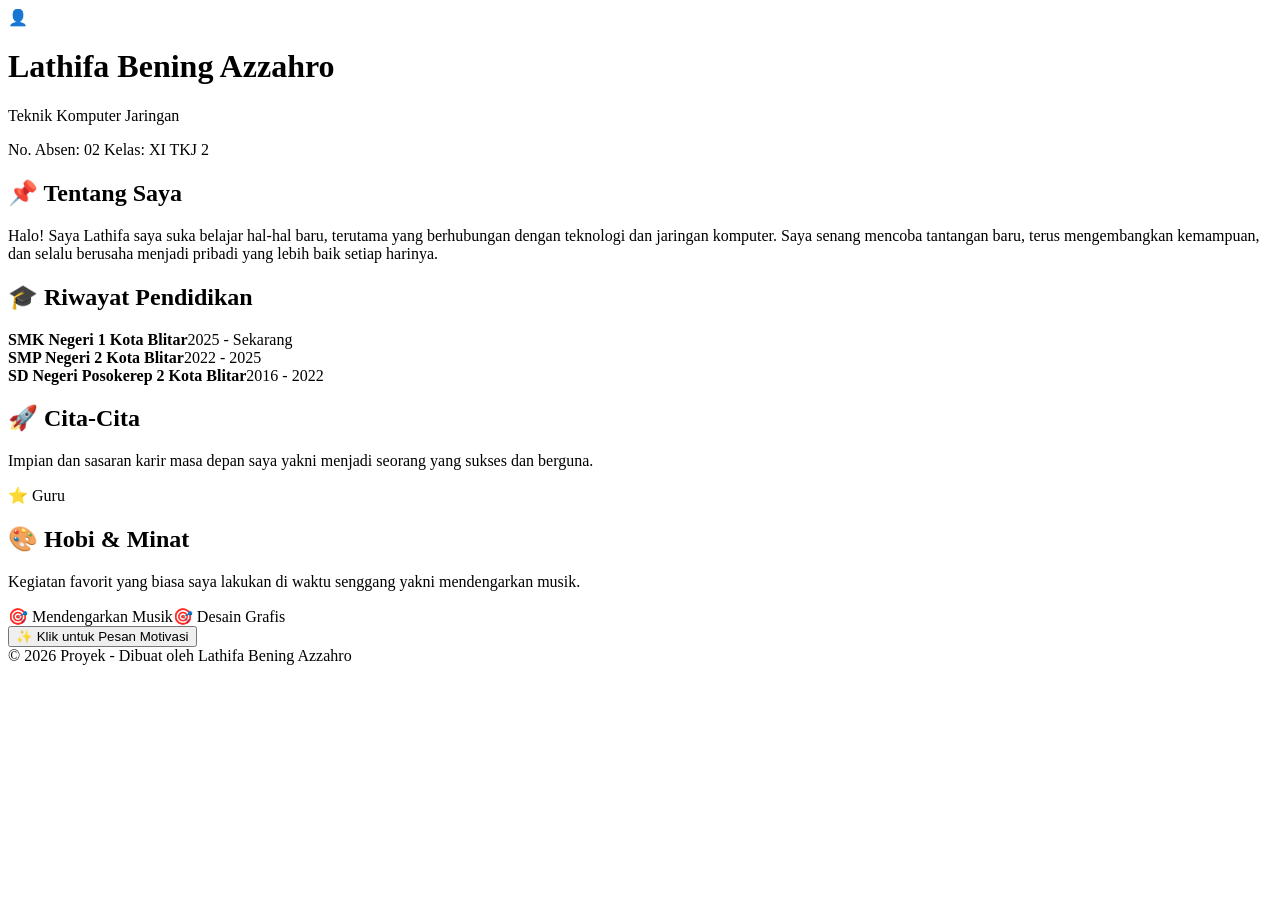
==== menu lihat karya portofolio.html @ af2c8e89 "Add files via upload" ====
<!DOCTYPE html>
<html lang="id">
<head>
    <meta charset="UTF-8">
    <meta name="viewport" content="width=device-width, initial-scale=1.0">
    <title>Profil Diri - Portofolio Siswa</title>
    <!-- Menghubungkan ke file CSS eksternal -->
    <link rel="stylesheet" href="lathifa.css">
</head>
<body>

    <div class="container">
        <!-- HEADER PROFILE -->
        <header class="header">
            <div class="avatar-box">👤</div>
            <h1 id="nama-user">Lathifa Bening Azzahro</h1>
            <p id="jurusan-user">Teknik Komputer Jaringan</p>
            
            <div class="badge-container">
                <span class="badge" id="absen-user">No. Absen: 02</span>
                <span class="badge">Kelas: XI TKJ 2</span>
            </div>
        </header>

        <!-- KONTEN UTAMA (INFORMASI PROFIL) -->
        <main class="content">
            
            <!-- TENTANG SAYA -->
            <section class="card">
                <h2 class="card-title">📌 Tentang Saya</h2>
                <p class="card-content" id="tentang-user">
                    Halo! Saya Lathifa saya suka belajar hal-hal baru, terutama yang berhubungan dengan teknologi dan jaringan komputer. Saya senang mencoba tantangan baru, terus mengembangkan kemampuan, dan selalu berusaha menjadi pribadi yang lebih baik setiap harinya. 
                </p>
            </section>

            <!-- RIWAYAT PENDIDIKAN -->
            <section class="card">
                <h2 class="card-title">🎓 Riwayat Pendidikan</h2>
                <ul class="card-content" style="padding: 0;" id="pendidikan-list">
                    <!-- Dimuat via JavaScript -->
                </ul>
            </section>

            <!-- CITA-CITA -->
            <section class="card">
                <h2 class="card-title">🚀 Cita-Cita</h2>
                <p class="card-content">Impian dan sasaran karir masa depan saya yakni menjadi seorang yang sukses dan berguna.</p>
                <div class="tag-group" id="citacita-tags">
                    <!-- Dimuat via JavaScript -->
                </div>
            </section>

            <!-- HOBI -->
            <section class="card">
                <h2 class="card-title">🎨 Hobi & Minat</h2>
                <p class="card-content">Kegiatan favorit yang biasa saya lakukan di waktu senggang yakni mendengarkan musik.</p>
                <div class="tag-group" id="hobi-tags">
                    <!-- Dimuat via JavaScript -->
                </div>
            </section>

            <!-- INTERAKSI EVENT JAVASCRIPT -->
            <div class="action-area">
                <button class="btn" onclick="tampilkanPesanKhusus()">✨ Klik untuk Pesan Motivasi</button>
                <div id="interactive-message" class="interactive-box"></div>
            </div>

        </main>

        <!-- FOOTER -->
        <footer class="footer">
            &copy; 2026 Proyek - Dibuat oleh Lathifa Bening Azzahro
        </footer>
    </div>

    <!-- JAVASCRIPT -->
    <script>
        const dataProfil = {
            nama: "Lathifa Bening Azzahro",
            absen: "02",
            tentang: "Saya adalah siswa yang berdedikasi tinggi dalam bidang pemrograman web dan pengembangan perangkat lunak.",
            pendidikan: [
                { sekolah: "SMK Negeri 1 Kota Blitar", tahun: "2025 - Sekarang" },
                { sekolah: "SMP Negeri 2 Kota Blitar", tahun: "2022 - 2025" },
                { sekolah: "SD Negeri Posokerep 2 Kota Blitar", tahun: "2016 - 2022" }
            ],
            citaCita: ["Guru"],
            hobi: [ "Mendengarkan Musik", "Desain Grafis"]
        };

        function muatDataPendidikan() {
            const containerList = document.getElementById("pendidikan-list");
            containerList.innerHTML = "";
            dataProfil.pendidikan.forEach(item => {
                const li = document.createElement("li");
                li.className = "list-item";
                li.innerHTML = `<strong>${item.sekolah}</strong><span class="edu-year">${item.tahun}</span>`;
                containerList.appendChild(li);
            });
        }

        function muatTags() {
            const containerCita = document.getElementById("citacita-tags");
            const containerHobi = document.getElementById("hobi-tags");

            dataProfil.citaCita.forEach(cita => {
                const span = document.createElement("span");
                span.className = "tag";
                span.innerText = "⭐ " + cita;
                containerCita.appendChild(span);
            });

            dataProfil.hobi.forEach(hobi => {
                const span = document.createElement("span");
                span.className = "tag";
                span.innerText = "🎯 " + hobi;
                containerHobi.appendChild(span);
            });
        }

        function tampilkanPesanKhusus() {
            const box = document.getElementById("interactive-message");
            const pesanMotivasi = [
                "\"Masa depan adalah milik mereka yang menyiapkan hari ini.\" - Soekarno",
                "\"Teknologi bukan hanya alat, tetapi seni memecahkan masalah.\"",
                "\"Jangan takut gagal, takutlah jika tidak pernah mencoba sesuatu yang baru!\""
            ];
            const indexAcak = Math.floor(Math.random() * pesanMotivasi.length);
            box.style.display = "block";
            box.innerHTML = `<p style="font-style: italic; color: #ff85e8;">${pesanMotivasi[indexAcak]}</p>`;
        }

        window.onload = function() {
            muatDataPendidikan();
            muatTags();
        };
    </script>
</body>
</html>
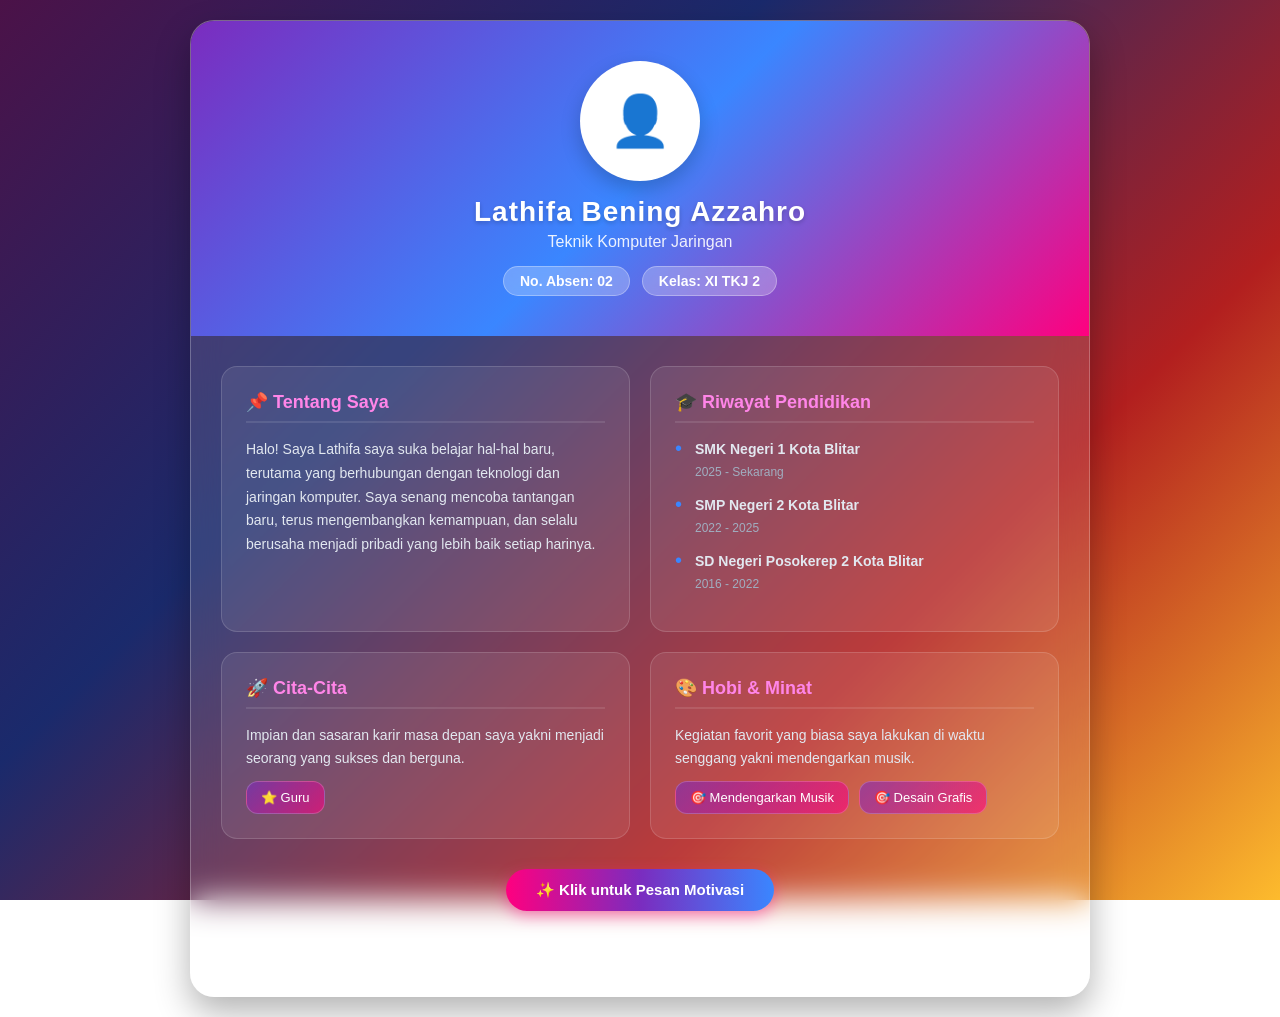
==== commit ad6dd4dc: "Update menu lihat karya portofolio.html" ====
--- a/menu lihat karya portofolio.html
+++ b/menu lihat karya portofolio.html
@@ -5,7 +5,7 @@
     <meta name="viewport" content="width=device-width, initial-scale=1.0">
     <title>Profil Diri - Portofolio Siswa</title>
     <!-- Menghubungkan ke file CSS eksternal -->
-    <link rel="stylesheet" href="lathifa.css">
+    <link rel="stylesheet" href="menu lihat karya portofolio.css">
 </head>
 <body>
 
@@ -136,4 +136,4 @@
         };
     </script>
 </body>
-</html>+</html>
--- a/menu lihat karya portofolio.css
+++ b/menu lihat karya portofolio.css
@@ -0,0 +1,230 @@
+/* =========================================================
+   1. RESET & GENERAL STYLES
+   ========================================================= */
+* {
+    margin: 0;
+    padding: 0;
+    box-sizing: border-box;
+    font-family: 'Segoe UI', Tahoma, Geneva, Verdana, sans-serif;
+}
+
+body {
+    /* Gradasi Latar Belakang: Ungu - Biru - Pink */
+    background: linear-gradient(135deg, #4b1248 0%, #1a2a6c 35%, #b21f1f 70%, #fdbb2d 100%);
+    background-attachment: fixed;
+    color: #ffffff;
+    min-height: 100vh;
+    display: flex;
+    justify-content: center;
+    align-items: center;
+    padding: 20px;
+}
+
+/* Container utama dengan efek Glassmorphism */
+.container {
+    width: 100%;
+    max-width: 900px;
+    background: rgba(255, 255, 255, 0.12);
+    backdrop-filter: blur(16px);
+    -webkit-backdrop-filter: blur(16px);
+    border-radius: 24px;
+    border: 1px solid rgba(255, 255, 255, 0.25);
+    box-shadow: 0 15px 35px rgba(0, 0, 0, 0.3);
+    overflow: hidden;
+    animation: fadeIn 1s ease-in-out;
+}
+
+@keyframes fadeIn {
+    from { opacity: 0; transform: translateY(20px); }
+    to { opacity: 1; transform: translateY(0); }
+}
+
+/* =========================================================
+   2. HEADER SECTION (Gradasi Ungu - Biru - Pink)
+   ========================================================= */
+.header {
+    background: linear-gradient(135deg, #7b2cbf 0%, #3a86ff 50%, #ff007f 100%);
+    padding: 40px 30px;
+    text-align: center;
+    position: relative;
+}
+
+.avatar-box {
+    width: 120px;
+    height: 120px;
+    margin: 0 auto 15px;
+    border-radius: 50%;
+    background: #ffffff;
+    display: flex;
+    justify-content: center;
+    align-items: center;
+    font-size: 50px;
+    color: #7b2cbf;
+    border: 4px solid rgba(255, 255, 255, 0.8);
+    box-shadow: 0 8px 20px rgba(0,0,0,0.2);
+}
+
+.header h1 {
+    font-size: 28px;
+    font-weight: 700;
+    letter-spacing: 1px;
+    margin-bottom: 5px;
+    text-shadow: 0 2px 4px rgba(0, 0, 0, 0.2);
+}
+
+.header p {
+    font-size: 16px;
+    opacity: 0.9;
+    font-weight: 300;
+}
+
+.badge-container {
+    display: flex;
+    justify-content: center;
+    gap: 12px;
+    margin-top: 15px;
+}
+
+.badge {
+    background: rgba(255, 255, 255, 0.25);
+    padding: 6px 16px;
+    border-radius: 20px;
+    font-size: 14px;
+    font-weight: 600;
+    backdrop-filter: blur(5px);
+    border: 1px solid rgba(255, 255, 255, 0.3);
+}
+
+/* =========================================================
+   3. CONTENT LAYOUT (Grid & Flexbox)
+   ========================================================= */
+.content {
+    padding: 30px;
+    display: grid;
+    grid-template-columns: repeat(auto-fit, minmax(380px, 1fr));
+    gap: 20px;
+}
+
+.card {
+    background: rgba(255, 255, 255, 0.08);
+    border-radius: 16px;
+    padding: 24px;
+    border: 1px solid rgba(255, 255, 255, 0.15);
+    transition: all 0.3s ease;
+}
+
+.card:hover {
+    transform: translateY(-5px);
+    background: rgba(255, 255, 255, 0.14);
+    box-shadow: 0 10px 20px rgba(0,0,0,0.2);
+}
+
+.card-title {
+    font-size: 18px;
+    font-weight: 600;
+    margin-bottom: 15px;
+    display: flex;
+    align-items: center;
+    gap: 10px;
+    color: #ff85e8;
+    border-bottom: 2px solid rgba(255, 255, 255, 0.1);
+    padding-bottom: 8px;
+}
+
+.card-content {
+    font-size: 14px;
+    line-height: 1.7;
+    color: #e2e8f0;
+}
+
+/* List Styling */
+.list-item {
+    list-style: none;
+    margin-bottom: 12px;
+    position: relative;
+    padding-left: 20px;
+}
+
+.list-item::before {
+    content: "•";
+    position: absolute;
+    left: 0;
+    color: #3a86ff;
+    font-size: 20px;
+    line-height: 1;
+}
+
+.edu-year {
+    font-size: 12px;
+    color: #a0aec0;
+    display: block;
+}
+
+/* Tag Badges untuk Hobi & Cita-Cita */
+.tag-group {
+    display: flex;
+    flex-wrap: wrap;
+    gap: 10px;
+    margin-top: 10px;
+}
+
+.tag {
+    background: linear-gradient(135deg, rgba(123, 44, 191, 0.6), rgba(255, 0, 127, 0.6));
+    padding: 8px 14px;
+    border-radius: 12px;
+    font-size: 13px;
+    border: 1px solid rgba(255, 255, 255, 0.2);
+}
+
+/* Tombol Interaktif */
+.action-area {
+    grid-column: 1 / -1;
+    text-align: center;
+    margin-top: 10px;
+}
+
+.btn {
+    background: linear-gradient(90deg, #ff007f 0%, #7b2cbf 50%, #3a86ff 100%);
+    color: white;
+    border: none;
+    padding: 12px 30px;
+    font-size: 15px;
+    font-weight: 600;
+    border-radius: 30px;
+    cursor: pointer;
+    box-shadow: 0 5px 15px rgba(255, 0, 127, 0.4);
+    transition: all 0.3s ease;
+}
+
+.btn:hover {
+    transform: scale(1.05);
+    box-shadow: 0 8px 25px rgba(58, 134, 255, 0.6);
+}
+
+.interactive-box {
+    margin-top: 15px;
+    padding: 15px;
+    background: rgba(0, 0, 0, 0.25);
+    border-radius: 12px;
+    display: none;
+    animation: fadeIn 0.5s ease;
+}
+
+/* Footer */
+.footer {
+    text-align: center;
+    padding: 20px;
+    font-size: 12px;
+    color: rgba(255, 255, 255, 0.6);
+    border-top: 1px solid rgba(255, 255, 255, 0.1);
+}
+
+/* Tampilan Responsif (Mobile/HP) */
+@media (max-width: 600px) {
+    .content {
+        grid-template-columns: 1fr;
+    }
+    .header h1 {
+        font-size: 22px;
+    }
+}
